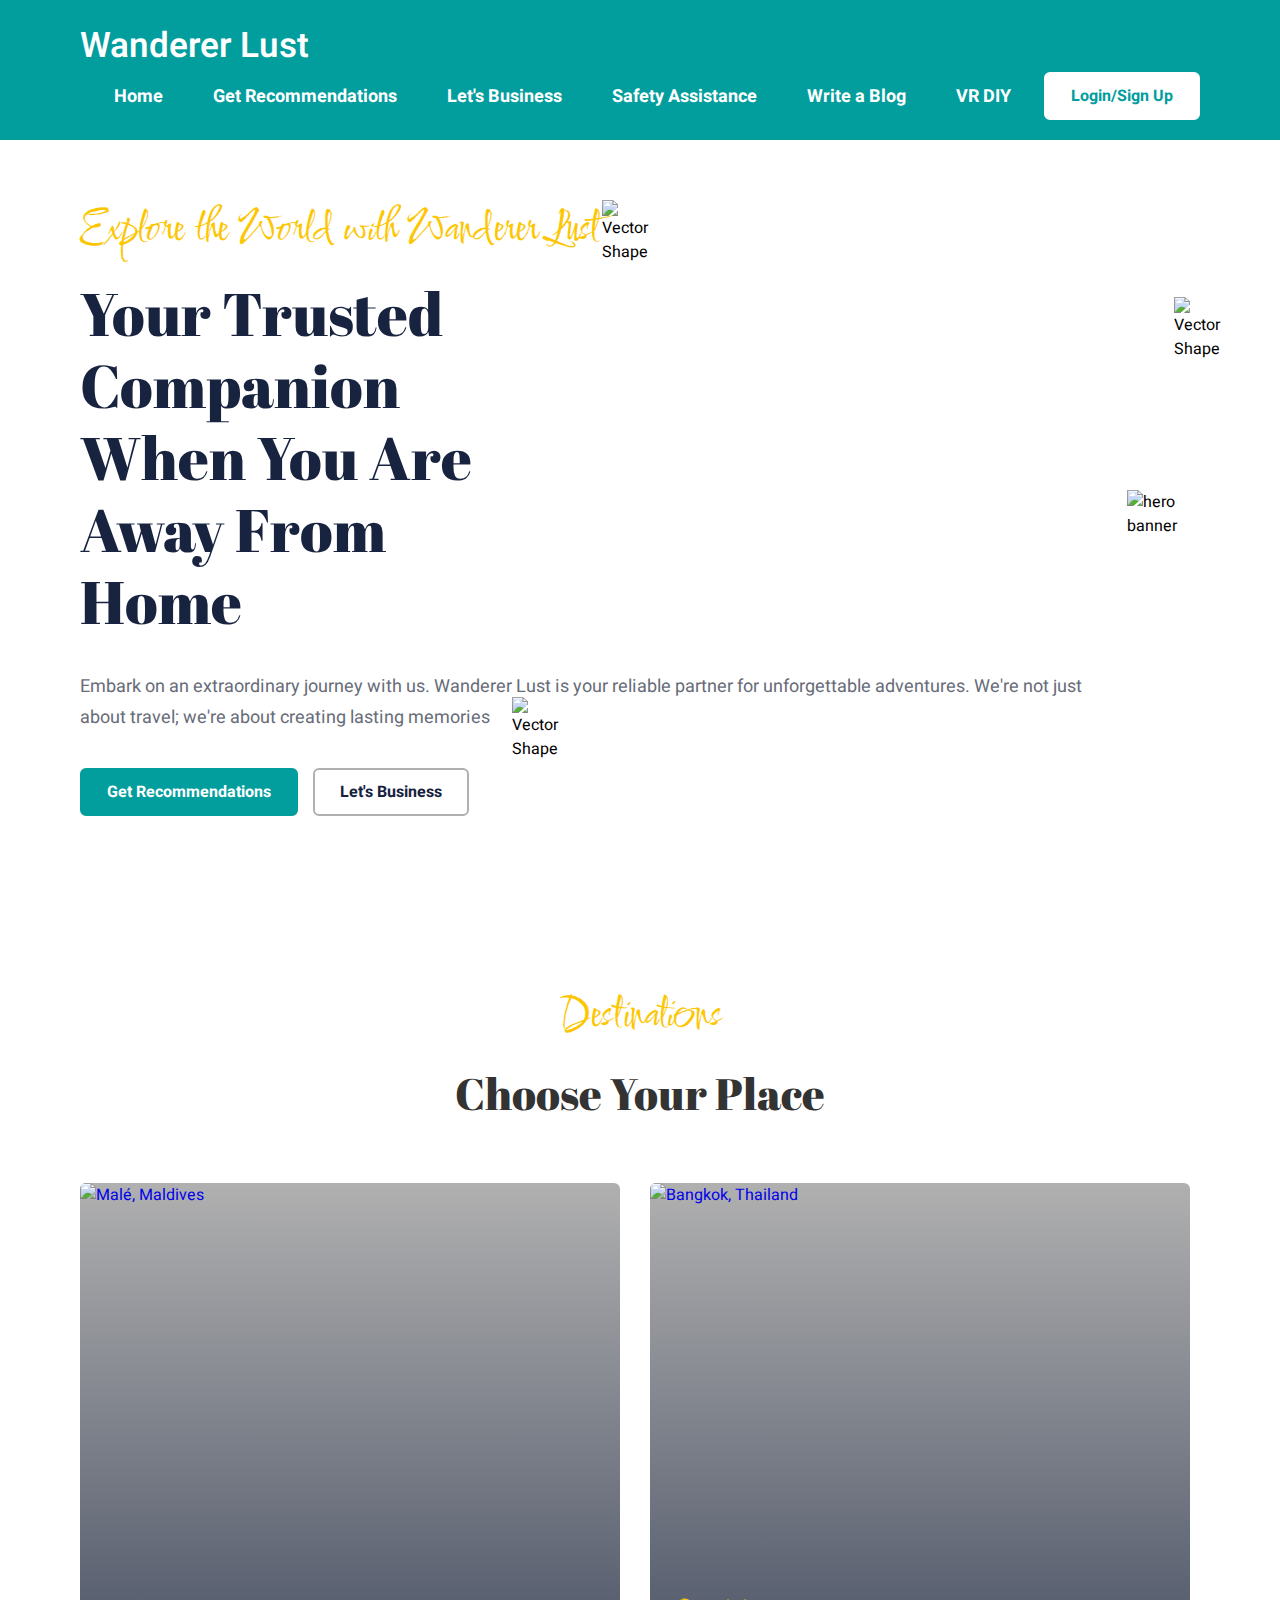
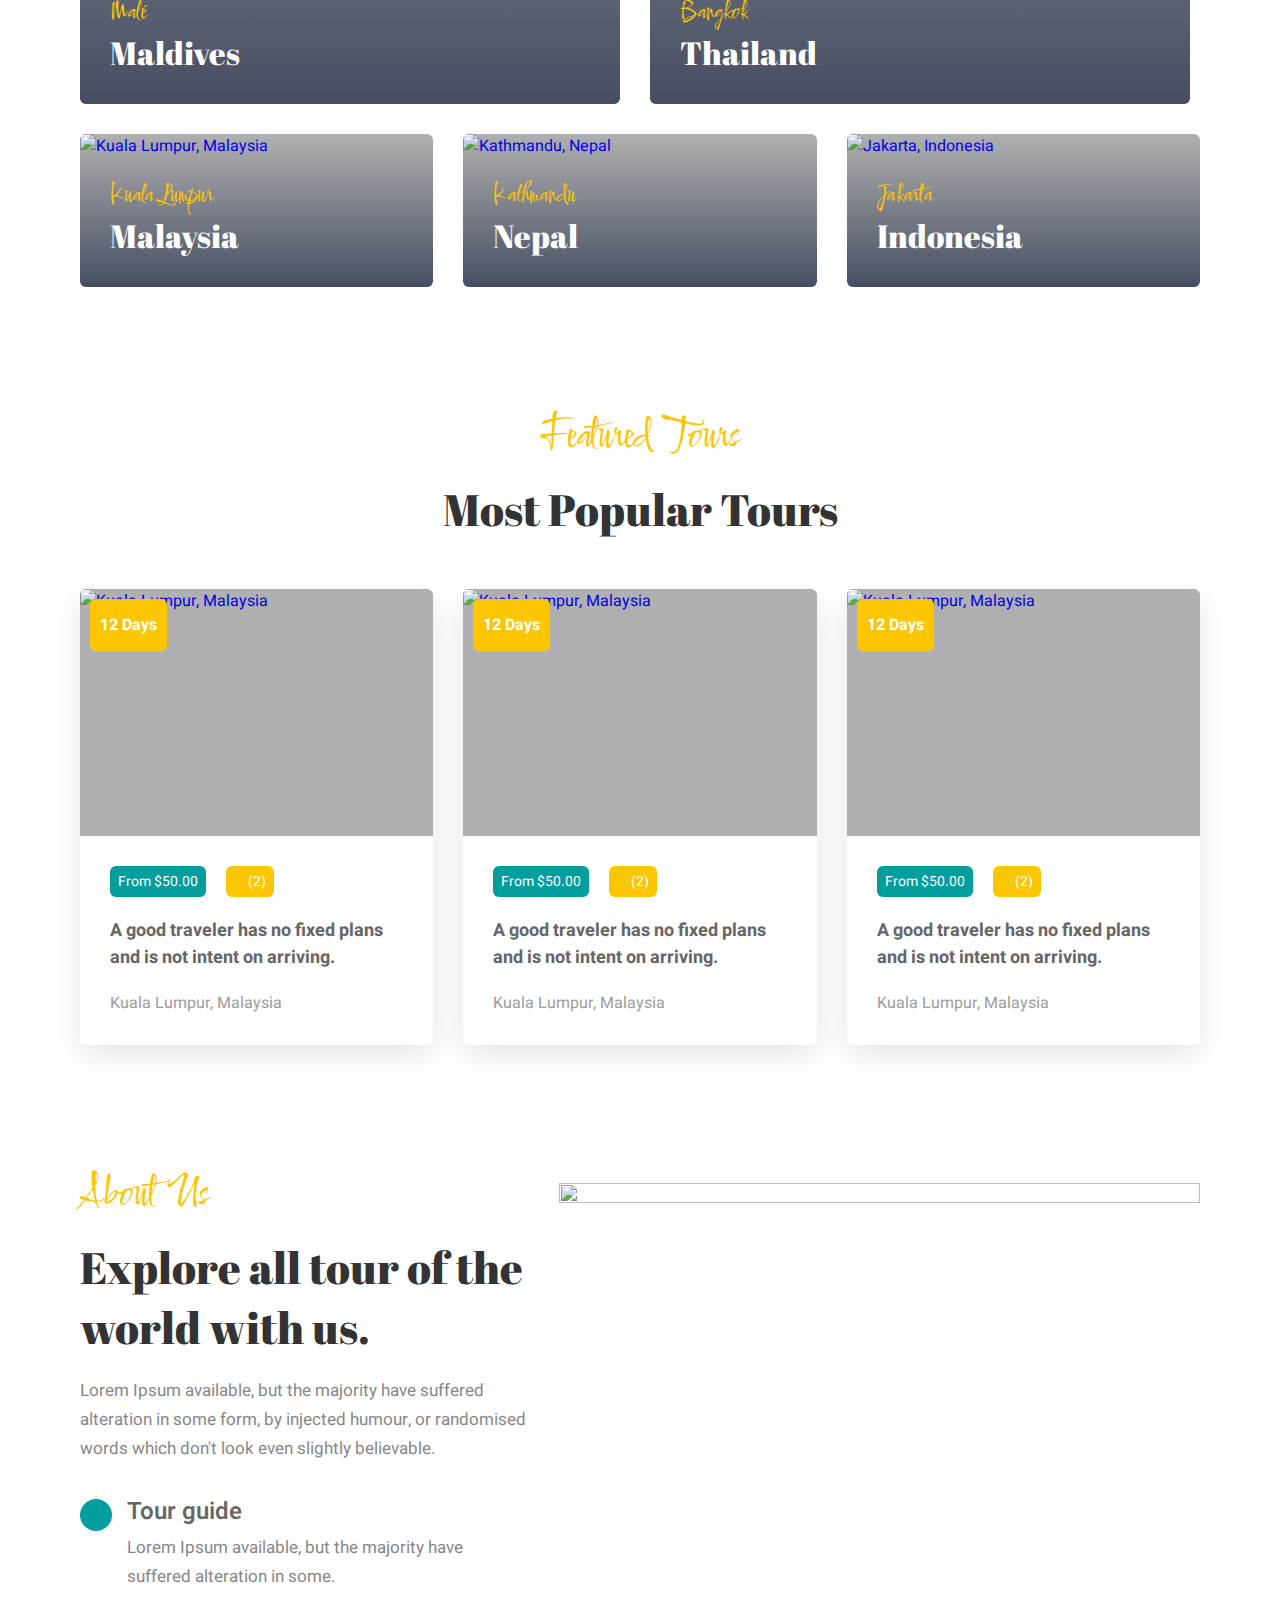
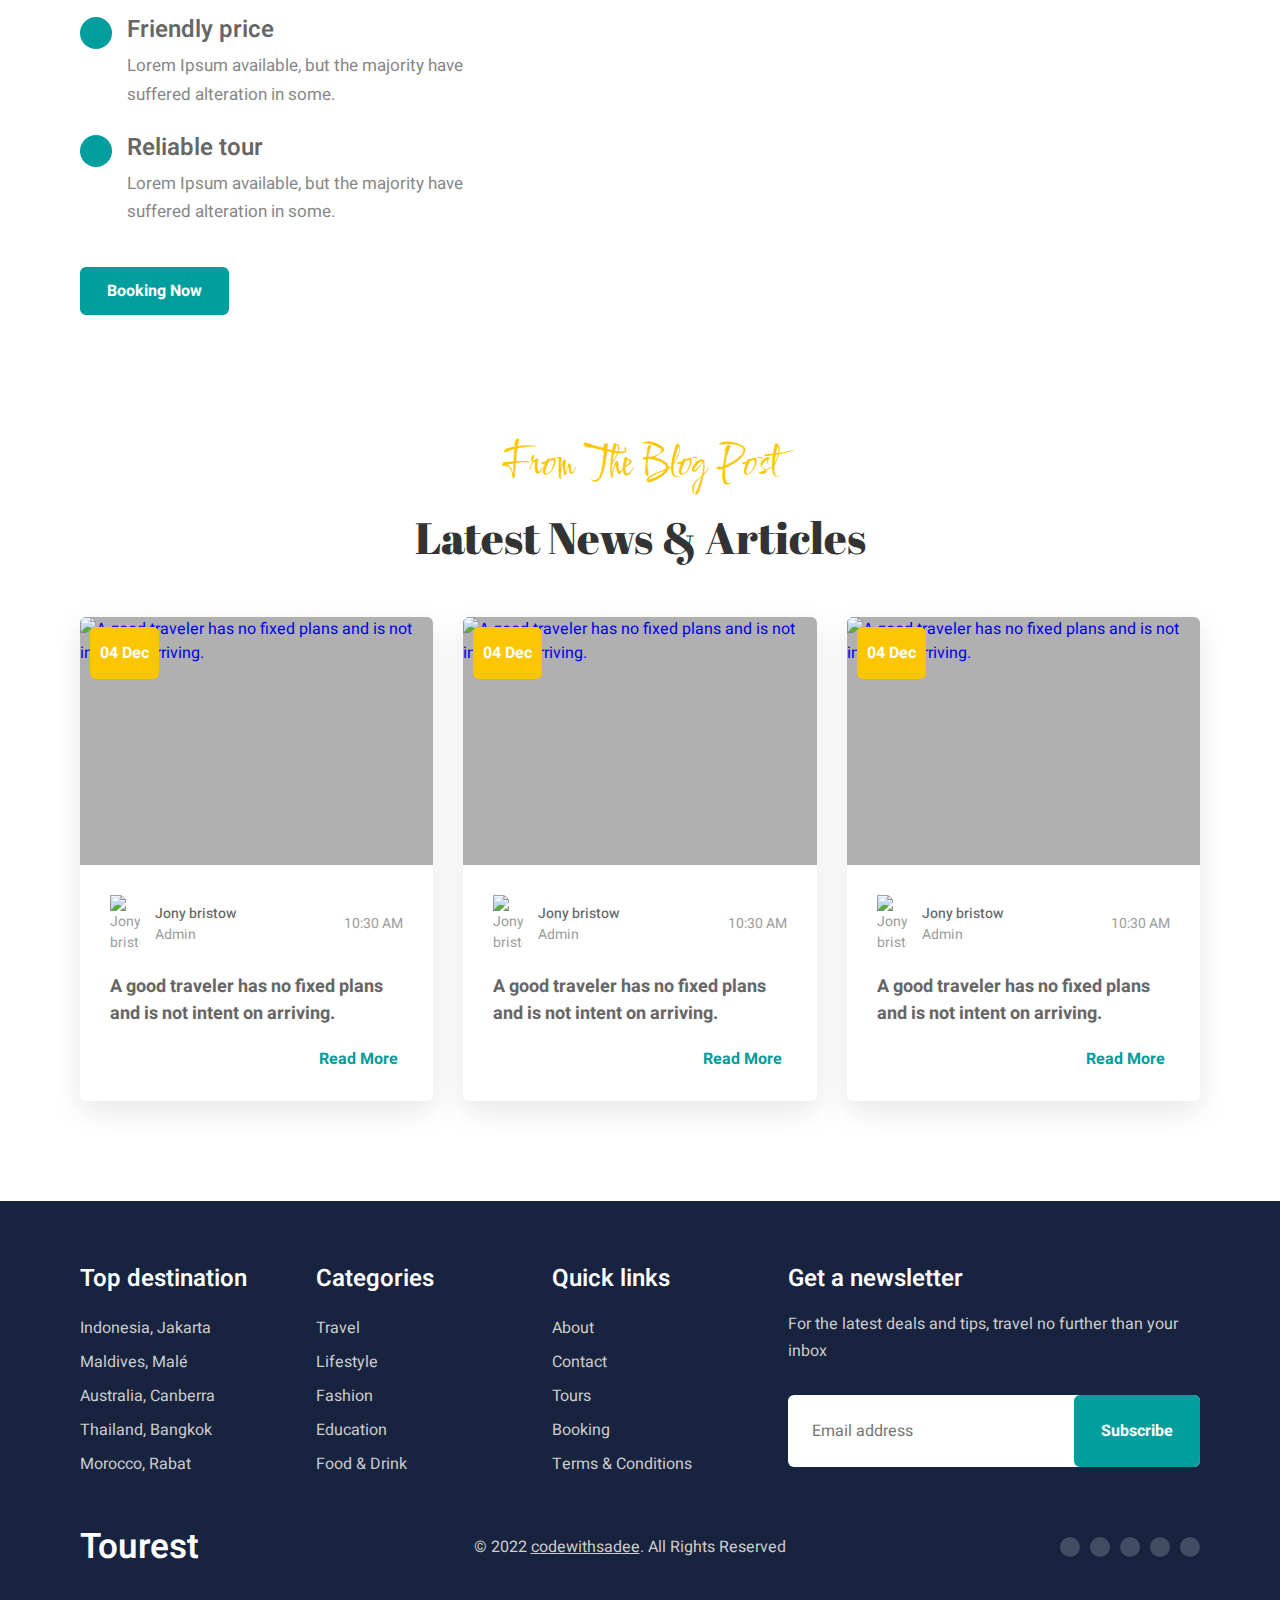
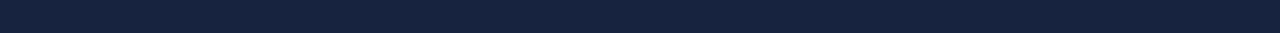
==== index.html @ dc12f1a7 "Merge pull request #1 from sneha097/main" ====
<!DOCTYPE html>
<html lang="en">

<head>
  <meta charset="UTF-8">
  <meta http-equiv="X-UA-Compatible" content="IE=edge">
  <meta name="viewport" content="width=device-width, initial-scale=1.0">
  <title>Tourest - Explore the World</title>

  <!-- 
    - favicon
  -->
  <link rel="shortcut icon" href="./favicon.svg" type="image/svg+xml">

  <!-- 
    - custom css link
  -->
  <link rel="stylesheet" href="./assets/css/style.css">

  <!-- 
    - google font link
  -->
  <link rel="preconnect" href="https://fonts.googleapis.com">
  <link rel="preconnect" href="https://fonts.gstatic.com" crossorigin>
  <link
    href="https://fonts.googleapis.com/css2?family=Abril+Fatface&family=Comforter+Brush&family=Heebo:wght@400;500;600;700&display=swap"
    rel="stylesheet">

</head>

<body id="top">

  <!-- 
    - #HEADER
  -->

  <header class="header" data-header>
    <div class="container">

      <a href="#">
        <h1 class="logo">Wanderer Lust</h1>
      </a>

      <button class="nav-toggle-btn" data-nav-toggle-btn aria-label="Toggle Menu">
        <ion-icon name="menu-outline" class="open"></ion-icon>
        <ion-icon name="close-outline" class="close"></ion-icon>
      </button>

      <nav class="navbar">

        <ul class="navbar-list">

          <li>
            <a href="#" class="navbar-link">Home</a>
          </li>

          <li>
            <a href="#" class="navbar-link">Get Recommendations</a>
          </li>

          <li>
            <a href="#" class="navbar-link">Let's Business</a>
          </li>

          <li>
            <a href="safety_assist.html" class="navbar-link">Safety Assistance</a>
          </li>

          <li>
            <a href="blog.html" class="navbar-link">Write a Blog</a>
          </li>          

          <li>
            <a href="http://127.0.0.1:5500/VR%20DIY.html" class="navbar-link">VR DIY</a>
          </li>

        </ul>

        <a href="http://127.0.0.1:5500/login.html" class="btn btn-secondary">Login/Sign Up</a>

      </nav>

    </div>
  </header>





  <main>
    <article>

      <!-- 
        - #HERO
      -->

      <section class="section hero"
        style="background-image: url('./assets/images/hero-bg-bottom.png') url('./assets/images/hero-bg-top.png')">
        <div class="container">

          <img src="./assets/images/shape-1.png" width="61" height="61" alt="Vector Shape" class="shape shape-1">

          <img src="./assets/images/shape-2.png" width="56" height="74" alt="Vector Shape" class="shape shape-2">

          <img src="./assets/images/shape-3.png" width="57" height="72" alt="Vector Shape" class="shape shape-3">

          <div class="hero-content">

            <p class="section-subtitle">Explore the World with Wanderer Lust</p>

            <h2 class="hero-title">Your Trusted Companion When You Are Away From Home</h2>

            <p class="hero-text">
              Embark on an extraordinary journey with us. Wanderer Lust is your reliable partner for unforgettable adventures. We're not just about travel; we're about creating lasting memories
            </p>
            

            <div class="btn-group">
              <a href="#" class="btn btn-primary">Get Recommendations</a>

              <a href="#" class="btn btn-outline">Let's Business</a>
            </div>

          </div>

          <figure class="hero-banner">
            <img src="./assets/images/hero-banner.png" width="686" height="812" loading="lazy" alt="hero banner"
              class="w-100">
          </figure>

        </div>
      </section>





      <!-- 
        - #DESTINATION
      -->

      <section class="section destination">
        <div class="container">

          <p class="section-subtitle">Destinations</p>

          <h2 class="h2 section-title">Choose Your Place</h2>

          <ul class="destination-list">

            <li class="w-50">
              <a href="#" class="destination-card">

                <figure class="card-banner">
                  <img src="./assets/images/destination-1.jpg" width="1140" height="1100" loading="lazy"
                    alt="Malé, Maldives" class="img-cover">
                </figure>

                <div class="card-content">
                  <p class="card-subtitle">Malé</p>

                  <h3 class="h3 card-title">Maldives</h3>
                </div>

              </a>
            </li>

            <li class="w-50">
              <a href="#" class="destination-card">

                <figure class="card-banner">
                  <img src="./assets/images/destination-2.jpg" width="1140" height="1100" loading="lazy"
                    alt="Bangkok, Thailand" class="img-cover">
                </figure>

                <div class="card-content">
                  <p class="card-subtitle">Bangkok</p>

                  <h3 class="h3 card-title">Thailand</h3>
                </div>

              </a>
            </li>

            <li>
              <a href="#" class="destination-card">

                <figure class="card-banner">
                  <img src="./assets/images/destination-3.jpg" width="1110" height="480" loading="lazy"
                    alt="Kuala Lumpur, Malaysia" class="img-cover">
                </figure>

                <div class="card-content">
                  <p class="card-subtitle">Kuala Lumpur</p>

                  <h3 class="h3 card-title">Malaysia</h3>
                </div>

              </a>
            </li>

            <li>
              <a href="#" class="destination-card">

                <figure class="card-banner">
                  <img src="./assets/images/destination-4.jpg" width="1110" height="480" loading="lazy"
                    alt="Kathmandu, Nepal" class="img-cover">
                </figure>

                <div class="card-content">
                  <p class="card-subtitle">Kathmandu</p>

                  <h3 class="h3 card-title">Nepal</h3>
                </div>

              </a>
            </li>

            <li>
              <a href="#" class="destination-card">

                <figure class="card-banner">
                  <img src="./assets/images/destination-5.jpg" width="1110" height="480" loading="lazy"
                    alt="Jakarta, Indonesia" class="img-cover">
                </figure>

                <div class="card-content">
                  <p class="card-subtitle">Jakarta</p>

                  <h3 class="h3 card-title">Indonesia</h3>
                </div>

              </a>
            </li>

          </ul>

        </div>
      </section>





      <!-- 
        - #POPULAR
      -->

      <section class="section popular">
        <div class="container">

          <p class="section-subtitle">Featured Tours</p>

          <h2 class="h2 section-title">Most Popular Tours</h2>

          <ul class="popular-list">

            <li>
              <div class="popular-card">

                <figure class="card-banner">
                  <a href="#">
                    <img src="./assets/images/popular-1.jpg" width="740" height="518" loading="lazy"
                      alt="Kuala Lumpur, Malaysia" class="img-cover">
                  </a>

                  <span class="card-badge">
                    <ion-icon name="time-outline"></ion-icon>

                    <time datetime="P12D">12 Days</time>
                  </span>
                </figure>

                <div class="card-content">

                  <div class="card-wrapper">
                    <div class="card-price">From $50.00</div>

                    <div class="card-rating">
                      <ion-icon name="star"></ion-icon>
                      <ion-icon name="star"></ion-icon>
                      <ion-icon name="star"></ion-icon>
                      <ion-icon name="star"></ion-icon>
                      <ion-icon name="star-outline"></ion-icon>

                      <data value="2">(2)</data>
                    </div>
                  </div>

                  <h3 class="card-title">
                    <a href="#">A good traveler has no fixed plans and is not intent on arriving.</a>
                  </h3>

                  <address class="card-location">Kuala Lumpur, Malaysia</address>

                </div>

              </div>
            </li>

            <li>
              <div class="popular-card">

                <figure class="card-banner">
                  <a href="#">
                    <img src="./assets/images/popular-2.jpg" width="740" height="518" loading="lazy"
                      alt="Kuala Lumpur, Malaysia" class="img-cover">
                  </a>

                  <span class="card-badge">
                    <ion-icon name="time-outline"></ion-icon>

                    <time datetime="P12D">12 Days</time>
                  </span>
                </figure>

                <div class="card-content">

                  <div class="card-wrapper">
                    <div class="card-price">From $50.00</div>

                    <div class="card-rating">
                      <ion-icon name="star"></ion-icon>
                      <ion-icon name="star"></ion-icon>
                      <ion-icon name="star"></ion-icon>
                      <ion-icon name="star"></ion-icon>
                      <ion-icon name="star-outline"></ion-icon>

                      <data value="2">(2)</data>
                    </div>
                  </div>

                  <h3 class="card-title">
                    <a href="#">A good traveler has no fixed plans and is not intent on arriving.</a>
                  </h3>

                  <address class="card-location">Kuala Lumpur, Malaysia</address>

                </div>

              </div>
            </li>

            <li>
              <div class="popular-card">

                <figure class="card-banner">
                  <a href="#">
                    <img src="./assets/images/popular-3.jpg" width="740" height="518" loading="lazy"
                      alt="Kuala Lumpur, Malaysia" class="img-cover">
                  </a>

                  <span class="card-badge">
                    <ion-icon name="time-outline"></ion-icon>

                    <time datetime="P12D">12 Days</time>
                  </span>
                </figure>

                <div class="card-content">

                  <div class="card-wrapper">
                    <div class="card-price">From $50.00</div>

                    <div class="card-rating">
                      <ion-icon name="star"></ion-icon>
                      <ion-icon name="star"></ion-icon>
                      <ion-icon name="star"></ion-icon>
                      <ion-icon name="star"></ion-icon>
                      <ion-icon name="star-outline"></ion-icon>

                      <data value="2">(2)</data>
                    </div>
                  </div>

                  <h3 class="card-title">
                    <a href="#">A good traveler has no fixed plans and is not intent on arriving.</a>
                  </h3>

                  <address class="card-location">Kuala Lumpur, Malaysia</address>

                </div>

              </div>
            </li>

          </ul>

        </div>
      </section>


      <!-- more to explore  -->
      <!-- 
        - #POPULAR
      -->


      <!-- top destinations for ur next vacation  -->
      





      <!-- 
        - #ABOUT
      -->

      <section class="section about">
        <div class="container">

          <div class="about-content">

            <p class="section-subtitle">About Us</p>

            <h2 class="h2 section-title">Explore all tour of the world with us.</h2>

            <p class="about-text">
              Lorem Ipsum available, but the majority have suffered alteration in some form, by injected humour, or
              randomised words
              which don't look even slightly believable.
            </p>

            <ul class="about-list">

              <li class="about-item">

                <div class="about-item-icon">
                  <ion-icon name="compass"></ion-icon>
                </div>

                <div class="about-item-content">
                  <h3 class="h3 about-item-title">Tour guide</h3>

                  <p class="about-item-text">
                    Lorem Ipsum available, but the majority have suffered alteration in some.
                  </p>
                </div>

              </li>

              <li class="about-item">

                <div class="about-item-icon">
                  <ion-icon name="briefcase"></ion-icon>
                </div>

                <div class="about-item-content">
                  <h3 class="h3 about-item-title">Friendly price</h3>

                  <p class="about-item-text">
                    Lorem Ipsum available, but the majority have suffered alteration in some.
                  </p>
                </div>

              </li>

              <li class="about-item">

                <div class="about-item-icon">
                  <ion-icon name="umbrella"></ion-icon>
                </div>

                <div class="about-item-content">
                  <h3 class="h3 about-item-title">Reliable tour</h3>

                  <p class="about-item-text">
                    Lorem Ipsum available, but the majority have suffered alteration in some.
                  </p>
                </div>

              </li>

            </ul>

            <a href="#" class="btn btn-primary">Booking Now</a>

          </div>

          <figure class="about-banner">
            <img src="./assets/images/about-banner.png" width="756" height="842" loading="lazy" alt="" class="w-100">
          </figure>

        </div>
      </section>





      <!-- 
        - #BLOG
      -->

      <section class="section blog">
        <div class="container">

          <p class="section-subtitle">From The Blog Post</p>

          <h2 class="h2 section-title">Latest News & Articles</h2>

          <ul class="blog-list">

            <li>
              <div class="blog-card">

                <figure class="card-banner">

                  <a href="#">
                    <img src="./assets/images/popular-1.jpg" width="740" height="518" loading="lazy"
                      alt="A good traveler has no fixed plans and is not intent on arriving." class="img-cover">
                  </a>

                  <span class="card-badge">
                    <ion-icon name="time-outline"></ion-icon>

                    <time datetime="12-04">04 Dec</time>
                  </span>

                </figure>

                <div class="card-content">

                  <div class="card-wrapper">

                    <div class="author-wrapper">
                      <figure class="author-avatar">
                        <img src="./assets/images/author-avatar.png" width="30" height="30" alt="Jony bristow">
                      </figure>

                      <div>
                        <a href="#" class="author-name">Jony bristow</a>

                        <p class="author-title">Admin</p>
                      </div>
                    </div>

                    <time class="publish-time" datetime="10:30">10:30 AM</time>

                  </div>

                  <h3 class="card-title">
                    <a href="#">
                      A good traveler has no fixed plans and is not intent on arriving.
                    </a>
                  </h3>

                  <a href="#" class="btn-link">
                    <span>Read More</span>

                    <ion-icon name="arrow-forward-outline" aria-hidden="true"></ion-icon>
                  </a>

                </div>

              </div>
            </li>

            <li>
              <div class="blog-card">

                <figure class="card-banner">

                  <a href="#">
                    <img src="./assets/images/blog-2.jpg" width="740" height="518" loading="lazy"
                      alt="A good traveler has no fixed plans and is not intent on arriving." class="img-cover">
                  </a>

                  <span class="card-badge">
                    <ion-icon name="time-outline"></ion-icon>

                    <time datetime="12-04">04 Dec</time>
                  </span>

                </figure>

                <div class="card-content">

                  <div class="card-wrapper">

                    <div class="author-wrapper">
                      <figure class="author-avatar">
                        <img src="./assets/images/author-avatar.png" width="30" height="30" alt="Jony bristow">
                      </figure>

                      <div>
                        <a href="#" class="author-name">Jony bristow</a>

                        <p class="author-title">Admin</p>
                      </div>
                    </div>

                    <time class="publish-time" datetime="10:30">10:30 AM</time>

                  </div>

                  <h3 class="card-title">
                    <a href="#">
                      A good traveler has no fixed plans and is not intent on arriving.
                    </a>
                  </h3>

                  <a href="#" class="btn-link">
                    <span>Read More</span>

                    <ion-icon name="arrow-forward-outline" aria-hidden="true"></ion-icon>
                  </a>

                </div>

              </div>
            </li>

            <li>
              <div class="blog-card">

                <figure class="card-banner">

                  <a href="#">
                    <img src="./assets/images/blog-3.jpg" width="740" height="518" loading="lazy"
                      alt="A good traveler has no fixed plans and is not intent on arriving." class="img-cover">
                  </a>

                  <span class="card-badge">
                    <ion-icon name="time-outline"></ion-icon>

                    <time datetime="12-04">04 Dec</time>
                  </span>

                </figure>

                <div class="card-content">

                  <div class="card-wrapper">

                    <div class="author-wrapper">
                      <figure class="author-avatar">
                        <img src="./assets/images/author-avatar.png" width="30" height="30" alt="Jony bristow">
                      </figure>

                      <div>
                        <a href="#" class="author-name">Jony bristow</a>

                        <p class="author-title">Admin</p>
                      </div>
                    </div>

                    <time class="publish-time" datetime="10:30">10:30 AM</time>

                  </div>

                  <h3 class="card-title">
                    <a href="#">
                      A good traveler has no fixed plans and is not intent on arriving.
                    </a>
                  </h3>

                  <a href="#" class="btn-link">
                    <span>Read More</span>

                    <ion-icon name="arrow-forward-outline" aria-hidden="true"></ion-icon>
                  </a>

                </div>

              </div>
            </li>

          </ul>

        </div>
      </section>

    </article>
  </main>





  <!-- 
    - #FOOTER
  -->

  <footer class="footer" style="background-image: url('./assets/images/footer-bg.png')">
    <div class="container">

      <div class="footer-top">

        <ul class="footer-list">

          <li>
            <p class="footer-list-title">Top destination</p>
          </li>

          <li>
            <a href="#" class="footer-link">Indonesia, Jakarta</a>
          </li>

          <li>
            <a href="#" class="footer-link">Maldives, Malé</a>
          </li>

          <li>
            <a href="#" class="footer-link">Australia, Canberra</a>
          </li>

          <li>
            <a href="#" class="footer-link">Thailand, Bangkok</a>
          </li>

          <li>
            <a href="#" class="footer-link">Morocco, Rabat</a>
          </li>

        </ul>

        <ul class="footer-list">

          <li>
            <p class="footer-list-title">Categories</p>
          </li>

          <li>
            <a href="#" class="footer-link">Travel</a>
          </li>

          <li>
            <a href="#" class="footer-link">Lifestyle</a>
          </li>

          <li>
            <a href="#" class="footer-link">Fashion</a>
          </li>

          <li>
            <a href="#" class="footer-link">Education</a>
          </li>

          <li>
            <a href="#" class="footer-link">Food & Drink</a>
          </li>

        </ul>

        <ul class="footer-list">

          <li>
            <p class="footer-list-title">Quick links</p>
          </li>

          <li>
            <a href="#" class="footer-link">About</a>
          </li>

          <li>
            <a href="#" class="footer-link">Contact</a>
          </li>

          <li>
            <a href="#" class="footer-link">Tours</a>
          </li>

          <li>
            <a href="#" class="footer-link">Booking</a>
          </li>

          <li>
            <a href="#" class="footer-link">Terms & Conditions</a>
          </li>

        </ul>

        <div class="footer-list">

          <p class="footer-list-title">Get a newsletter</p>

          <p class="newsletter-text">
            For the latest deals and tips, travel no further than your inbox
          </p>

          <form action="" class="newsletter-form">
            <input type="email" name="email" required placeholder="Email address" class="newsletter-input">

            <button type="submit" class="btn btn-primary">Subscribe</button>
          </form>

        </div>

      </div>

      <div class="footer-bottom">

        <a href="#" class="logo">Tourest</a>

        <p class="copyright">
          &copy; 2022 <a href="#" class="copyright-link">codewithsadee</a>. All Rights Reserved
        </p>

        <ul class="social-list">

          <li>
            <a href="#" class="social-link">
              <ion-icon name="logo-facebook"></ion-icon>
            </a>
          </li>

          <li>
            <a href="#" class="social-link">
              <ion-icon name="logo-twitter"></ion-icon>
            </a>
          </li>

          <li>
            <a href="#" class="social-link">
              <ion-icon name="logo-instagram"></ion-icon>
            </a>
          </li>

          <li>
            <a href="#" class="social-link">
              <ion-icon name="logo-linkedin"></ion-icon>
            </a>
          </li>

          <li>
            <a href="#" class="social-link">
              <ion-icon name="logo-google"></ion-icon>
            </a>
          </li>

        </ul>

      </div>

    </div>
  </footer>





  <!-- 
    - #GO TO TOP
  -->

  <a href="#top" class="go-top" data-go-top aria-label="Go To Top">
    <ion-icon name="chevron-up-outline"></ion-icon>
  </a>





  <!-- 
    - custom js link
  -->
  <script src="./assets/js/script.js"></script>

  <!-- 
    - ionicon link
  -->
  <script type="module" src="https://unpkg.com/ionicons@5.5.2/dist/ionicons/ionicons.esm.js"></script>
  <script nomodule src="https://unpkg.com/ionicons@5.5.2/dist/ionicons/ionicons.js"></script>

</body>

</html>
---- assets/css/style.css ----
/*-----------------------------------*\
  #style.css
\*-----------------------------------*/

/**
 * copyright 2022 codewithsadee
 */





/*-----------------------------------*\
  #CUSTOM PROPERTY
\*-----------------------------------*/

:root {

  /**
   * colors
   */

  --battleship-gray: hsl(0, 0%, 53%);
  --viridian-green: hsl(180, 98%, 31%);
  --silver-chalice: hsl(0, 0%, 69%);
  --mikado-yellow: hsl(47, 98%, 50%);
  --granite-gray: hsl(0, 0%, 40%);
  --independence: hsl(219, 20%, 32%);
  --spanish-gray: hsl(0, 0%, 61%);
  --oxford-blue: hsl(222, 46%, 17%);
  --black-coral: hsl(223, 8%, 44%);
  --eerie-black: hsl(210, 11%, 15%);
  --light-gray: hsl(0, 0%, 80%);
  --white-2: hsl(0, 0%, 98%);
  --white-1: hsl(0, 0%, 100%);
  --black: hsl(0, 0%, 0%);
  --jet: hsl(0, 0%, 20%);

  /**
   * typography
   */

  --ff-abril-fatface: 'Abril Fatface', cursive;
  --ff-comforter-brush: 'Comforter Brush', cursive;
  --ff-heebo: 'Heebo', sans-serif;

  --fs-1: 3.4rem;
  --fs-2: 3.2rem;
  --fs-3: 3rem;
  --fs-4: 2.4rem;
  --fs-5: 1.8rem;
  --fs-6: 1.7rem;
  --fs-7: 1.4rem;
  --fs-8: 1.2rem;

  --fw-400: 400;
  --fw-500: 500;
  --fw-600: 600;
  --fw-700: 700;

  /**
   * border radius
   */

  --radius-6: 6px;

  /**
   * spacing
   */

  --section-padding: 40px;

  /**
   * transition
   */

  --transition-1: 0.15s ease;
  --transition-2: 0.35s ease;
  --cubic-out: cubic-bezier(0.33, 0.85, 0.56, 1.02);

}





/*-----------------------------------*\
  #RESET
\*-----------------------------------*/

*,
*::before,
*::after {
  margin: 0;
  padding: 0;
  box-sizing: border-box;
}

li { list-style: none; }

a { text-decoration: none; }

a,
img,
span,
input,
button,
ion-icon { display: block; }

input,
button {
  border: none;
  background: none;
  font: inherit;
}

button { cursor: pointer; }

input { width: 100%; }

img { height: auto; }

address { font-style: normal; }

:focus-visible { outline-offset: 5px; }

html {
  font-family: var(--ff-heebo);
  font-size: 10px;
  scroll-behavior: smooth;
}

body {
  background: var(--white-1);
  font-size: 1.6rem;
}

::-webkit-scrollbar { width: 10px; }

::-webkit-scrollbar-track { background: hsl(0, 0%, 95%); }

::-webkit-scrollbar-thumb { background: hsl(0, 0%, 80%); }

::-webkit-scrollbar-thumb:hover { background: hsl(0, 0%, 70%); }





/*-----------------------------------*\
  #REUSED STYLE
\*-----------------------------------*/

.container { padding-inline: 15px; }

.btn {
  background: var(--background, var(--white-1));
  color: var(--color, var(--viridian-green));
  font-weight: var(--fw-700);
  width: max-content;
  padding: 10px 25px;
  border: 2px solid var(--border-color, var(--white-1));
  border-radius: var(--radius-6);
}

.btn-secondary:is(:hover, :focus) {
  --background: transparent;
  --color: var(--white-1);
}

.btn-primary {
  --background: var(--viridian-green);
  --color: var(--white-1);
  --border-color: var(--viridian-green);
}

.btn-primary:is(:hover, :focus) {
  --background: transparent;
  --color: var(--viridian-green);
}

.btn-outline {
  --color: var(--oxford-blue);
  --border-color: var(--silver-chalice);
}

.btn-outline:is(:hover, :focus) {
  --color: var(--viridian-green);
  --border-color: var(--viridian-green);
}

.section { padding-block: var(--section-padding); }

.section-subtitle {
  font-family: var(--ff-comforter-brush);
  color: var(--mikado-yellow);
  font-size: var(--fs-3);
}

.w-100 { width: 100%; }

.h2 {
  color: var(--jet);
  font-size: var(--fs-3);
  font-weight: var(--fw-500);
}

.h3 {
  font-size: var(--fs-4);
  font-weight: var(--fw-400);
}

.section-title { font-family: var(--ff-abril-fatface); }

.img-cover {
  width: 100%;
  height: 100%;
  object-fit: cover;
}

.card-banner { background: var(--silver-chalice); }

:is(.popular, .blog) .section-subtitle {
  text-align: center;
  margin-bottom: 10px;
}

:is(.popular, .blog) .section-title {
  text-align: center;
  margin-bottom: 50px;
}

.popular-list,
.blog-list {
  display: grid;
  gap: 30px;
}

.popular-card,
.blog-card {
  box-shadow: 0 10px 30px hsla(0, 0%, 0%, 0.1);
  border-radius: var(--radius-6);
  overflow: hidden;
}

:is(.popular, .blog) .card-banner { position: relative; }

.card-badge {
  position: absolute;
  top: 10px;
  left: 10px;
  background: var(--mikado-yellow);
  color: var(--white-1);
  padding: 14px 10px;
  border-radius: var(--radius-6);
}

.card-badge ion-icon {
  --ionicon-stroke-width: 60px;
  font-size: 20px;
  margin-inline: auto;
}

.card-badge time { font-weight: var(--fw-700); }

:is(.popular, .blog) .card-content { padding: 30px 15px; }

.card-wrapper {
  display: flex;
  justify-content: flex-start;
  align-items: center;
  gap: 20px;
}

:is(.popular, .blog) .card-title {
  color: var(--granite-gray);
  font-size: var(--fs-5);
  margin-block: 20px;
}

:is(.popular, .blog) .card-title > a { color: inherit; }

:is(.popular, .blog) .card-title > a:is(:hover, :focus) { color: var(--viridian-green); }





/*-----------------------------------*\
  #HEADER
\*-----------------------------------*/

.header {
  background: var(--viridian-green);
  padding-block: 20px;
  height: 88px;
  overflow: hidden;
  transition: 0.25s var(--cubic-out);
}

.header.active {
  height: 425px;
  transition-duration: 0.35s;
}

.header .container {
  display: flex;
  flex-wrap: wrap;
  justify-content: space-between;
  align-items: center;
}

.logo {
  color: var(--white-1);
  font-size: var(--fs-2);
  font-weight: var(--fw-600);
}

.nav-toggle-btn.active .open,
.nav-toggle-btn .close { display: none; }

.nav-toggle-btn .open,
.nav-toggle-btn.active .close { display: block; }

.nav-toggle-btn ion-icon {
  color: var(--white-1);
  font-size: 35px;
  --ionicon-stroke-width: 40px;
}

.navbar {
  width: 100%;
  padding: 20px 10px;
  opacity: 0;
  visibility: hidden;
  transition: var(--transition-1);
}

.header.active .navbar {
  opacity: 1;
  visibility: visible;
}

.navbar-list { margin-bottom: 15px; }

.navbar-link {
  color: var(--white-1);
  font-size: var(--fs-5);
  font-weight: var(--fw-500);
  padding-block: 10px 0;
  border-bottom: 2px solid transparent;
  width: max-content;
}

.navbar-link:is(:hover, :focus) { border-color: var(--white-1); }





/*-----------------------------------*\
  #HERO
\*-----------------------------------*/

.shape { display: none; }

.hero {
  background-repeat: no-repeat, no-repeat;
  background-position: bottom left, top right;
}

.hero-content { margin-bottom: 50px; }

.hero .section-subtitle { margin-bottom: 15px; }

.hero-title {
  color: var(--oxford-blue);
  font-size: var(--fs-1);
  font-family: var(--ff-abril-fatface);
  font-weight: var(--fw-500);
  line-height: 1.2;
  max-width: 11ch;
  margin-bottom: 15px;
}

.hero-text {
  color: var(--black-coral);
  font-size: var(--fs-7);
  line-height: 1.7;
  margin-bottom: 15px;
}

.btn-group {
  display: flex;
  flex-wrap: wrap;
  gap: 15px;
}





/*-----------------------------------*\
  #DESTINATION
\*-----------------------------------*/

.destination .section-subtitle {
  text-align: center;
  margin-bottom: 15px;
}

.destination .section-title {
  text-align: center;
  margin-bottom: 60px;
}

.destination-list {
  display: flex;
  flex-wrap: wrap;
  gap: 30px;
}

.destination-card {
  position: relative;
  border-radius: var(--radius-6);
  overflow: hidden;
}

.destination-card::after {
  content: "";
  position: absolute;
  inset: 0;
  background: linear-gradient(hsla(222, 46%, 17%, 0), hsla(222, 46%, 17%, 0.7));
}

.destination-card img { transition: var(--transition-2); }

.destination-card:is(:hover, :focus) img { transform: scale(1.1); }

.destination-card .card-content {
  position: absolute;
  bottom: 0;
  left: 0;
  width: 100%;
  padding: 30px;
  z-index: 1;
}

.destination-card .card-subtitle {
  color: var(--mikado-yellow);
  font-family: var(--ff-comforter-brush);
  font-size: var(--fs-5);
}

.destination-card .card-title {
  color: var(--white-1);
  font-family: var(--ff-abril-fatface);
}





/*-----------------------------------*\
  #POPULAR
\*-----------------------------------*/

.popular-card :is(.card-price, .card-rating) {
  color: var(--white-1);
  font-size: var(--fs-8);
  padding: 5px 8px;
  border-radius: var(--radius-6);
}

.popular-card .card-price { background: var(--viridian-green); }

.popular-card .card-rating {
  background: var(--mikado-yellow);
  display: flex;
  align-items: center;
  gap: 2px;
}

.popular-card .card-rating ion-icon { font-size: 17px; }

.popular-card .card-rating data { margin-left: 4px; }

.popular-card .card-location { color: var(--spanish-gray); }





/*-----------------------------------*\
  #ABOUT
\*-----------------------------------*/

.about-content { margin-bottom: 50px; }

.about .section-subtitle { margin-bottom: 10px; }

.about .section-title { margin-bottom: 20px; }

.about-text,
.about-item-text {
  color: var(--battleship-gray);
  font-size: var(--fs-6);
  line-height: 1.7;
}

.about-text { margin-bottom: 30px; }

.about-list {
  display: grid;
  gap: 20px;
  margin-bottom: 40px;
}

.about-item {
  display: flex;
  align-items: flex-start;
  gap: 15px;
}

.about-item-icon {
  background: var(--viridian-green);
  color: var(--white-1);
  font-size: 26px;
  padding: 16px;
  border-radius: 50%;
  margin-top: 5px;
}

.about-item-title {
  color: var(--granite-gray);
  font-weight: var(--fw-600);
  margin-bottom: 5px;
}





/*-----------------------------------*\
  #BLOG
\*-----------------------------------*/

.blog { padding-bottom: 100px; }

.blog-card .author-wrapper {
  display: flex;
  align-items: center;
  gap: 15px;
}

.blog-card .card-wrapper {
  color: var(--spanish-gray);
  font-size: var(--fs-8);
  justify-content: space-between;
}

.author-name {
  color: var(--granite-gray);
  font-weight: var(--fw-500);
}

.btn-link {
  color: var(--viridian-green);
  font-weight: var(--fw-700);
  display: flex;
  justify-content: flex-end;
  align-items: center;
  gap: 5px;
}

.btn-link ion-icon { font-size: 20px; }

.btn-link:is(:hover, :focus) { color: var(--oxford-blue); }





/*-----------------------------------*\
  #FOOTER
\*-----------------------------------*/

.footer {
  background-color: var(--oxford-blue);
  background-repeat: no-repeat;
  background-size: cover;
  background-position: center;
  color: var(--light-gray);
  padding-block: 60px;
}

.footer a:not(.logo) { color: inherit; }

.footer-top {
  display: grid;
  gap: 30px;
  margin-bottom: 40px;
}

.footer-list-title {
  color: var(--white-1);
  font-size: var(--fs-4);
  font-weight: var(--fw-600);
  margin-bottom: 15px;
}

.footer-link {
  font-size: var(--fs-7);
  padding-block: 5px;
}

.footer .footer-link:is(:hover, :focus) { color: var(--white-1); }

.newsletter-text {
  font-size: var(--fs-7);
  margin-bottom: 30px;
  line-height: 1.7;
}

.newsletter-form { position: relative; }

.newsletter-input {
  background: var(--white-1);
  border-radius: var(--radius-6);
  padding: 24px;
  color: var(--eerie-black);
}

.newsletter-input:focus {
  outline: none;
  box-shadow: 0 0 0 5px hsla(216, 98%, 52%, 0.25);
}

.newsletter-form .btn-primary {
  position: absolute;
  top: 0;
  right: 0;
  bottom: 0;
}

.newsletter-form .btn-primary:is(:hover, :focus) {
  --background: var(--viridian-green);
  --color: var(--white-1);
}

.footer-bottom .logo {
  text-align: center;
  margin-bottom: 20px;
}

.copyright {
  text-align: center;
  margin-bottom: 20px;
  font-size: var(--fs-7);
}

.copyright-link {
  display: inline-block;
  text-decoration: underline;
}

.copyright-link:is(:hover, :focus) { text-decoration: none; }

.social-list {
  display: flex;
  justify-content: center;
  align-items: center;
  gap: 10px;
}

.social-link {
  font-size: 17px;
  background: var(--independence);
  padding: 10px;
  border-radius: 50%;
}

.social-link:is(:hover, :focus) { background: var(--viridian-green); }





/*-----------------------------------*\
  #GO TO TOP
\*-----------------------------------*/

.go-top {
  position: fixed;
  bottom: 0;
  right: 15px;
  background: var(--viridian-green);
  color: var(--white-1);
  font-size: 20px;
  padding: 10px;
  border-radius: var(--radius-6);
  visibility: hidden;
  opacity: 0;
  transition: var(--transition-1);
}

.go-top.active {
  visibility: visible;
  opacity: 1;
  transform: translateY(-15px);
}

.go-top:is(:hover, :focus) { transform: translateY(-25px); }





/*-----------------------------------*\
  #RESPONSIVE
\*-----------------------------------*/

/**
 * responsive for larger than 575px screen 
 */

@media (min-width: 575px) {

  /**
   * CUSTOM PROPERTY
   */

  :root {

    /**
     * typography
     */

    --fs-1: 5rem;
    --fs-3: 4rem;
    --fs-8: 1.4rem;

  }



  /**
   * HERO
   */

  .hero-text { --fs-7: 1.8rem; }



  /**
   * FOOTER
   */

  .footer-top { grid-template-columns: 1fr 1fr; }

}





/**
 * responsive for larger than 768px screen 
 */

@media (min-width: 768px) {

  /**
   * REUSED STYLE
   */

  .container {
    max-width: 750px;
    margin-inline: auto;
  }

  .popular-list,
  .blog-list { grid-template-columns: 1fr 1fr; }



  /**
   * HERO
   */

  .hero {
    min-height: 550px;
    display: grid;
    place-items: center;
  }

  .hero .container {
    display: flex;
    align-items: center;
    gap: 40px;
  }

  

  /**
   * DESTINATION
   */

  .destination-list > li { width: calc(33.33% - 20px); }

  .destination-list .w-50 { width: calc(50% - 20px); }



  /**
   * FOOTER
   */

  .footer { --fs-7: 1.6rem; }

  .footer-bottom {
    display: flex;
    align-items: center;
    justify-content: space-between;
  }

  .footer-bottom .logo,
  .copyright { margin-bottom: 0; }

}





/**
 * responsive for larger than 992px screen 
 */

@media (min-width: 992px) {

  /**
   * CUSTOM PROPERTY
   */

  :root {

    /**
     * typography
     */

    --fs-2: 3.5rem;
    --fs-3: 4.4rem;

    /**
     * spacing
     */

    --section-padding: 60px;

  }



  /**
   * REUSED STYLE
   */

  .container { max-width: 980px; }

  .popular-list,
  .blog-list { grid-template-columns: repeat(3, 1fr); }



  /**
   * HEADER
   */

  .nav-toggle-btn { display: none; }

  .header,
  .header.active { height: unset; }

  .navbar {
    all: unset;
    display: flex;
    align-items: center;
    flex-grow: 1;
  }

  .navbar-list {
    margin-bottom: 0;
    margin-inline: auto;
    display: flex;
    align-items: center;
    gap: 30px;
  }

  .navbar-link {
    font-weight: var(--fw-700);
    margin-bottom: 8px;
  }



  /**
   * HERO
   */

  .hero {
    position: relative;
    min-height: 680px;
  }

  .hero-title,
  .hero-text { margin-bottom: 35px; }

  .shape {
    display: block;
    position: absolute;
    animation: rotate 8s linear infinite;
  }

  .shape-1 {
    top: 60px;
    left: 47%;
  }

  .shape-2 {
    top: 20%;
    right: 50px;
    animation-delay: 0.25s;
  }

  .shape-3 {
    left: 40%;
    bottom: 20%;
    animation-delay: 0.5s;
  }

  @keyframes rotate {
    0% { transform: rotate(0); }
    100% { transform: rotate(1turn); }
  }



  /**
   * DESTINATION
   */

  .destination {
    --fs-4: 3.2rem;
    --fs-5: 2.6rem;
  }



  /**
   * ABOUT
   */

  .about .container {
    display: grid;
    grid-template-columns: 0.8fr 1fr;
    align-items: center;
    gap: 30px;
  }

  .about-content { margin-bottom: 0; }



  /**
   * FOOTER
   */

  .footer-top { grid-template-columns: 1fr 1fr 1fr 2fr; }

}





/**
 * responsive for larger than 1200px screen 
 */

@media (min-width: 1200px) {

  /**
   * CUSTOM PROPERTY
   */

  :root {

    /**
     * typography
     */

    --fs-1: 6rem;

  }



  /**
   * REUSED STYLE
   */

  .container { max-width: 1150px; }

  :is(.popular, .blog) .card-content { padding: 30px; }



  /**
   * HEADER
   */

  .navbar-list { gap: 50px; }



  /**
   * ABOUT
   */

  .about .container { grid-template-columns: 0.7fr 1fr; }

}
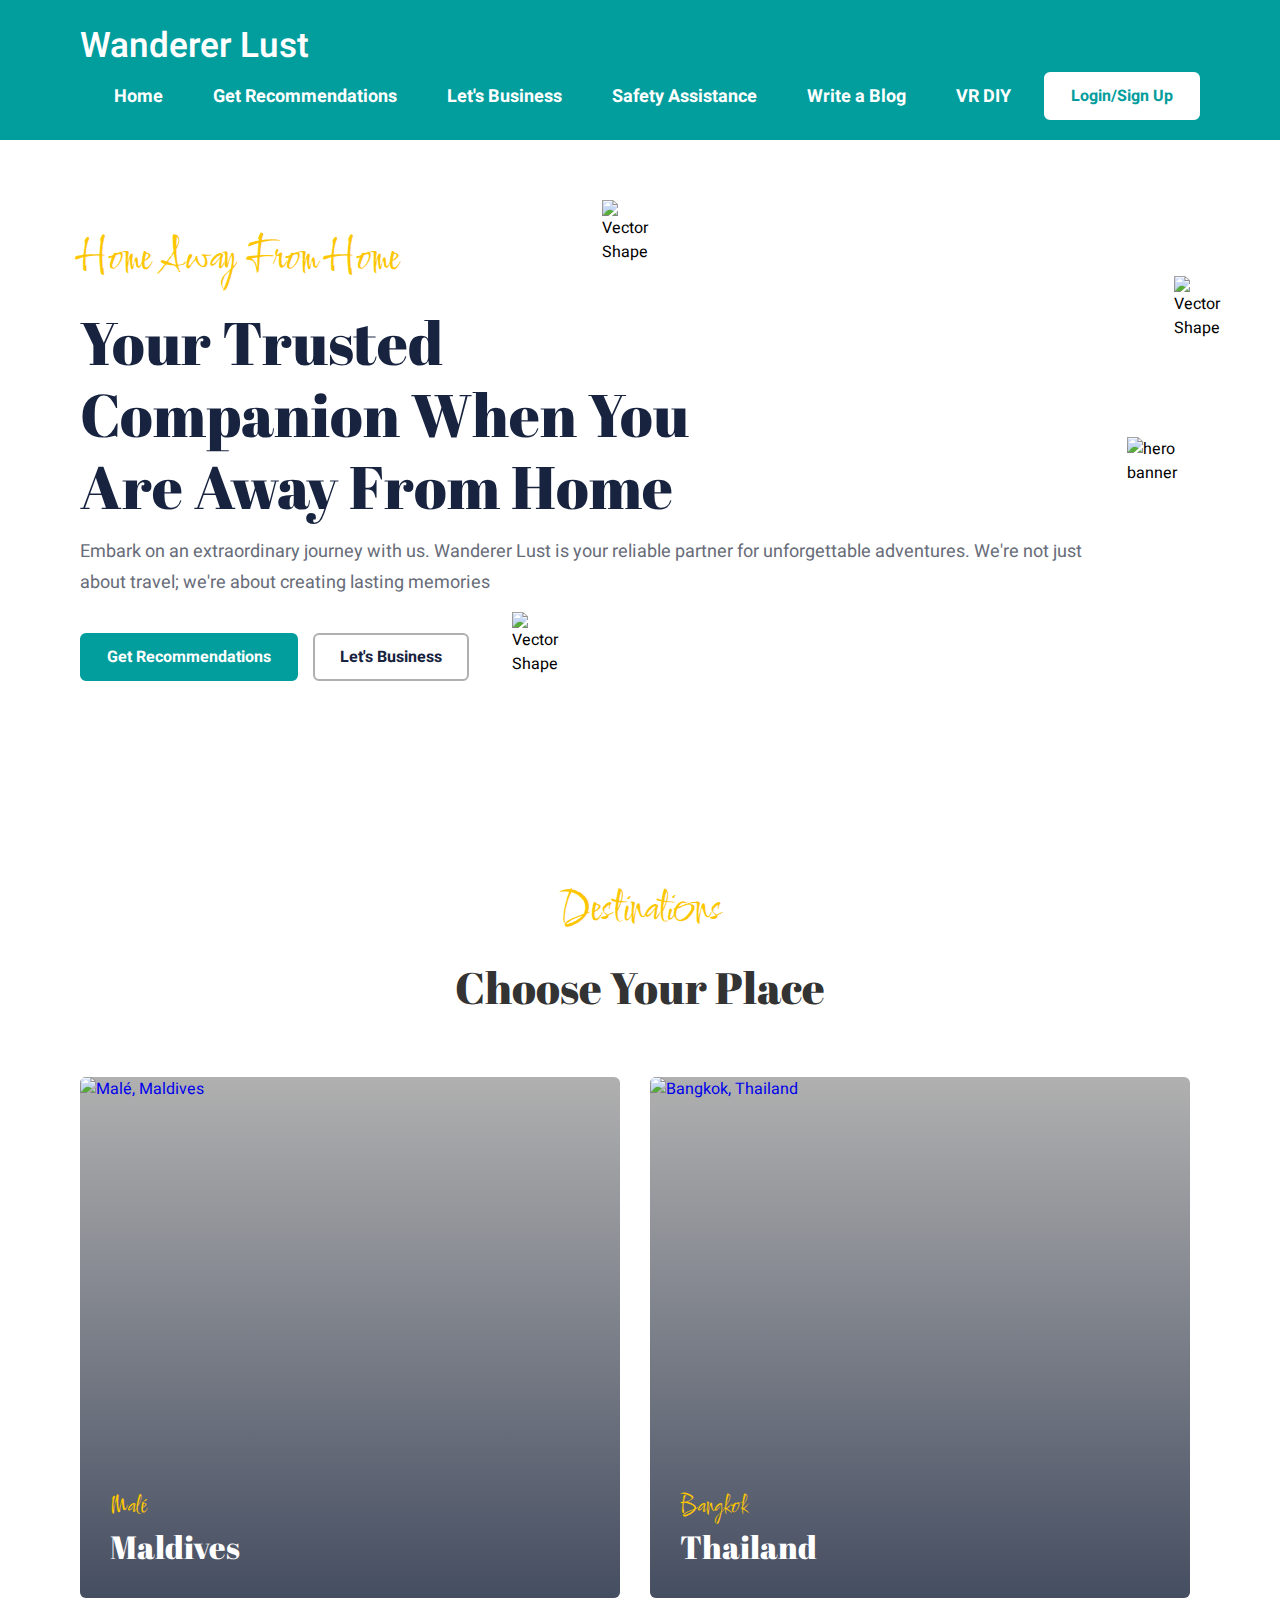
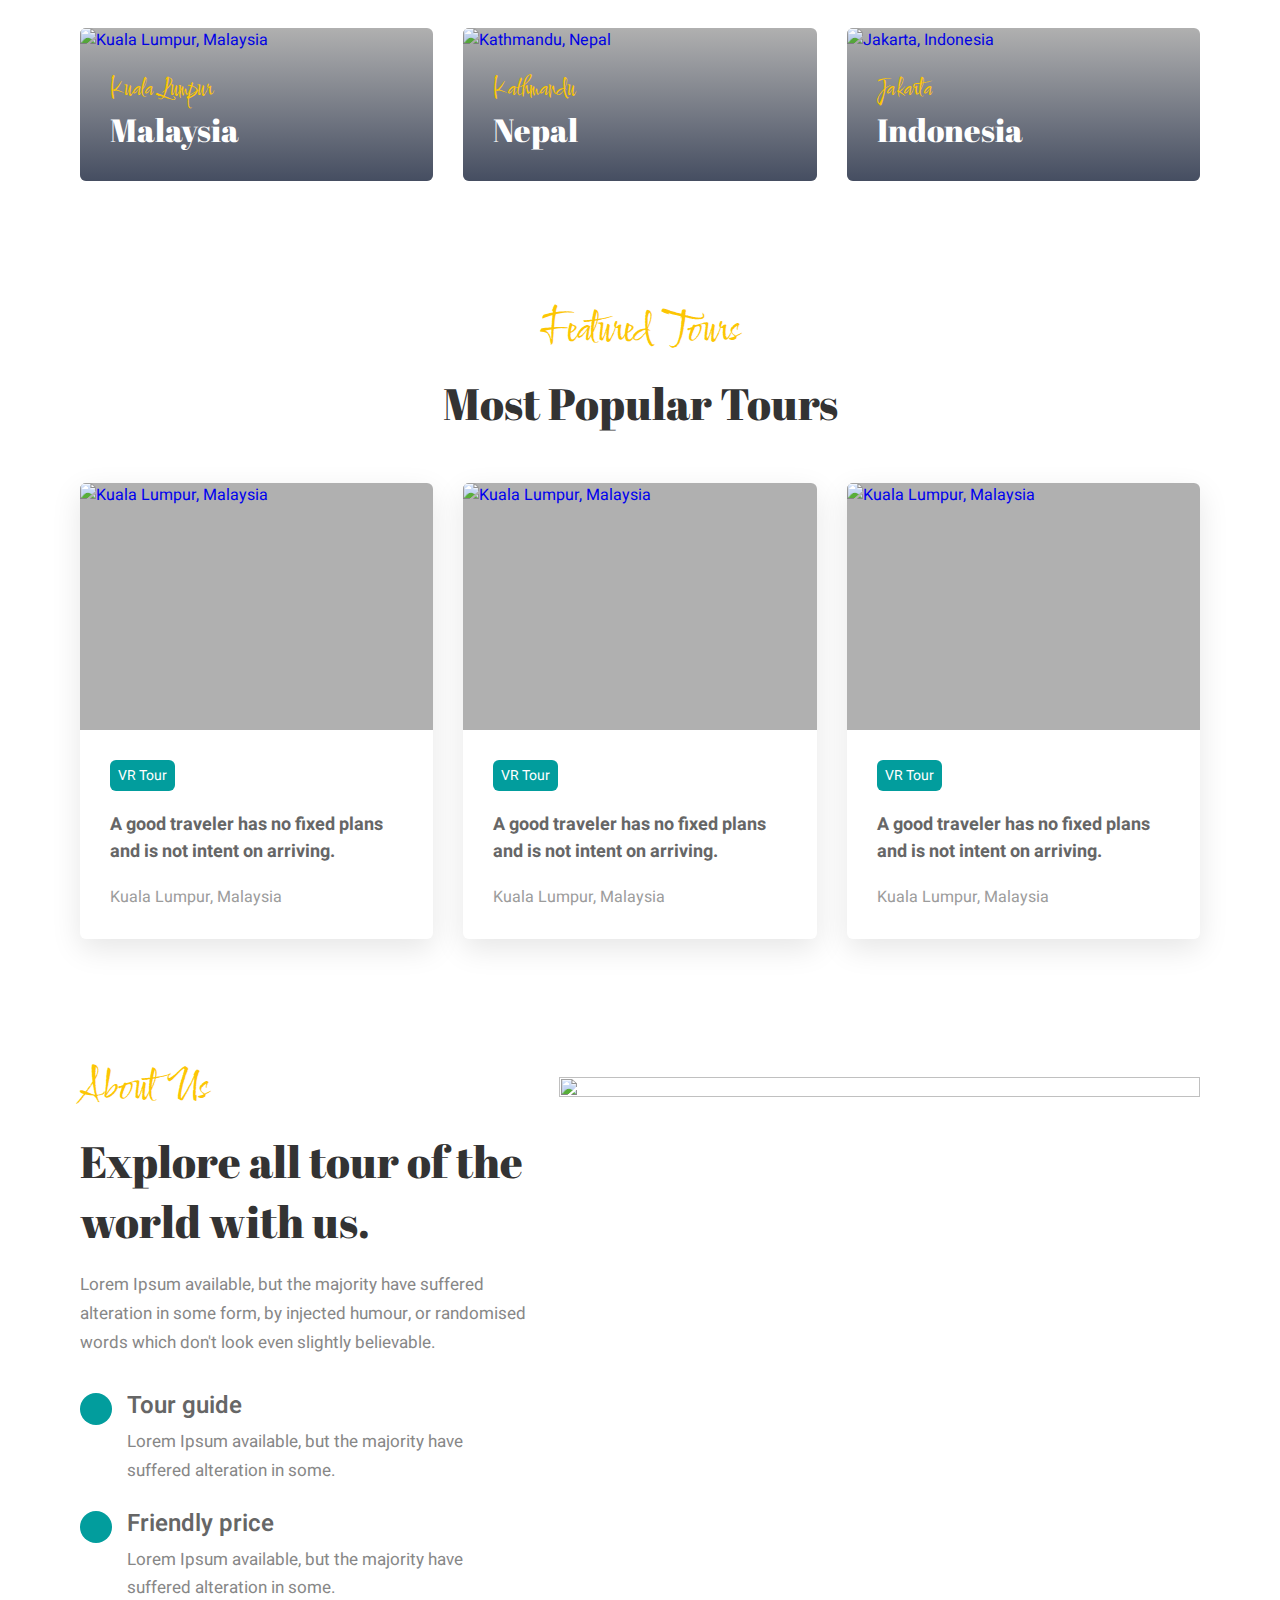
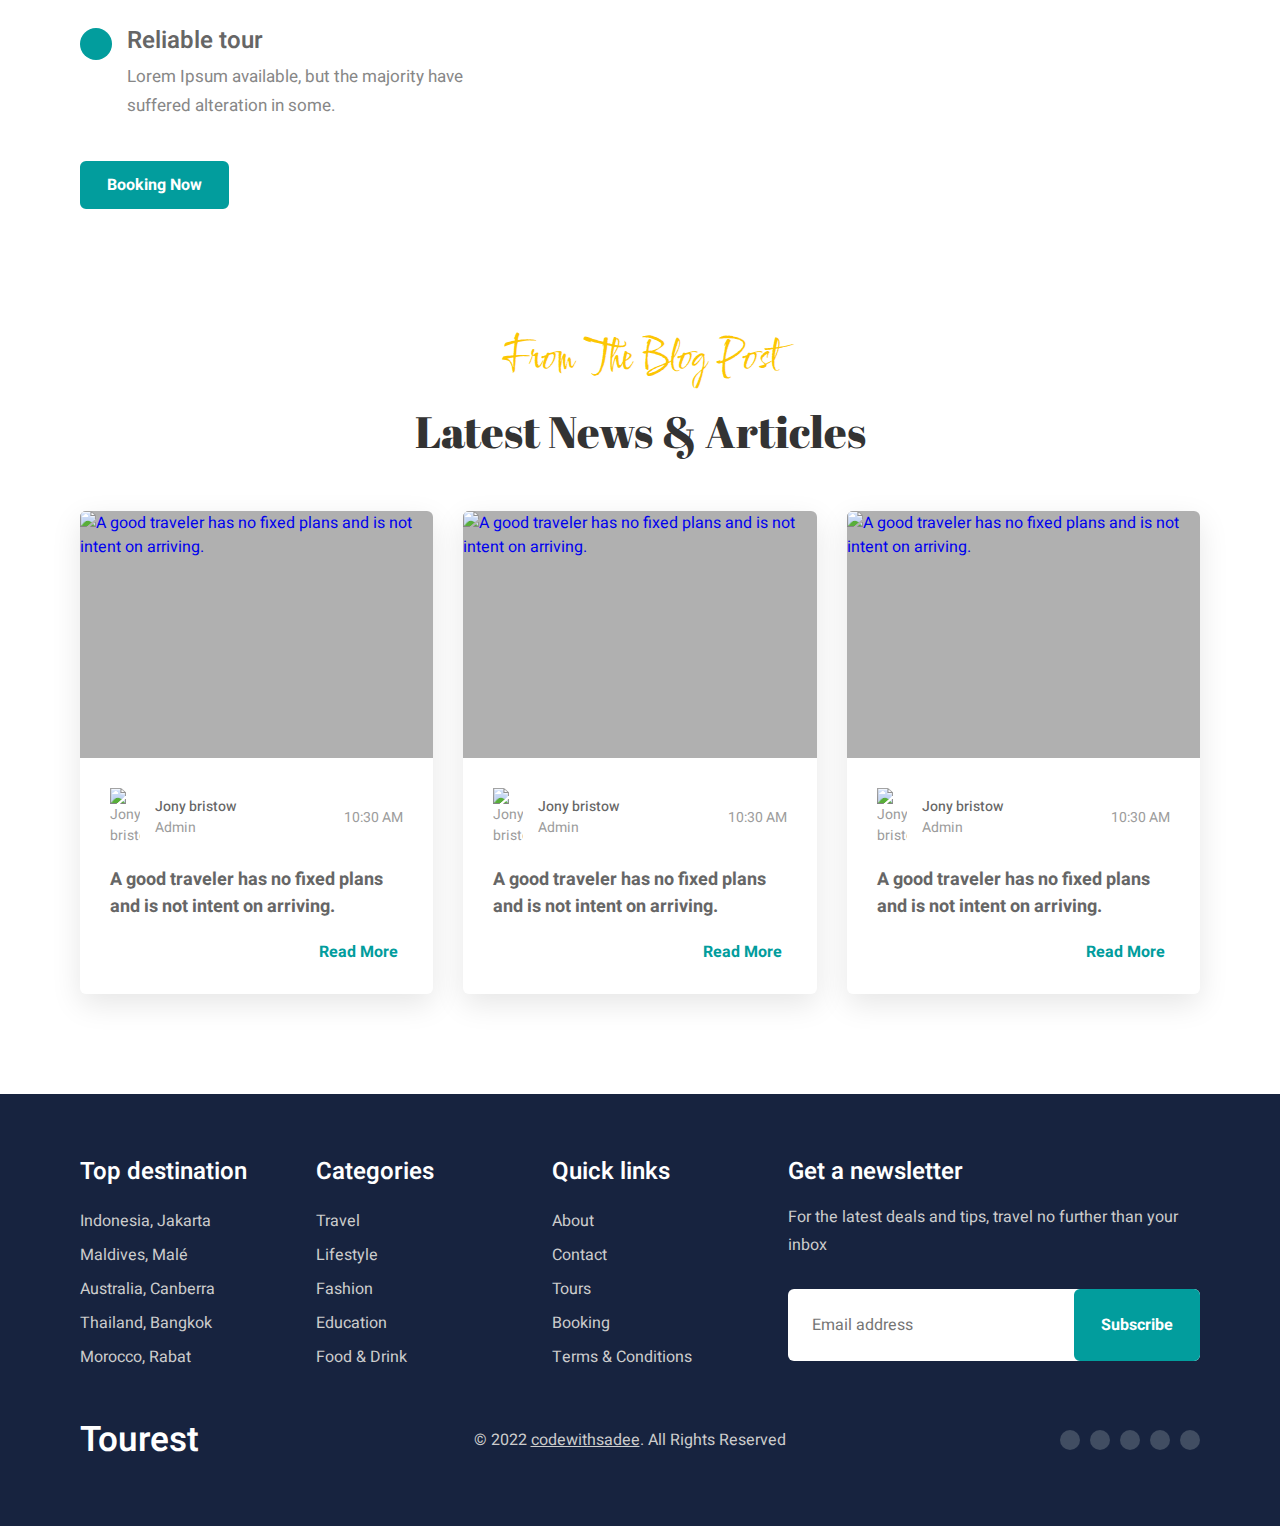
==== commit bd172d73: "Merge pull request #2 from sneha097/main" ====
--- a/index.html
+++ b/index.html
@@ -106,9 +106,9 @@
 
           <div class="hero-content">
 
-            <p class="section-subtitle">Explore the World with Wanderer Lust</p>
-
-            <h2 class="hero-title">Your Trusted Companion When You Are Away From Home</h2>
+            <p class="section-subtitle">Home  Away From Home</p>
+
+            <h2 class="hero-title-updated">Your Trusted Companion When You Are Away From Home</h2>
 
             <p class="hero-text">
               Embark on an extraordinary journey with us. Wanderer Lust is your reliable partner for unforgettable adventures. We're not just about travel; we're about creating lasting memories
@@ -264,19 +264,19 @@
                       alt="Kuala Lumpur, Malaysia" class="img-cover">
                   </a>
 
-                  <span class="card-badge">
+                  <!-- <span class="card-badge">
                     <ion-icon name="time-outline"></ion-icon>
 
                     <time datetime="P12D">12 Days</time>
-                  </span>
+                  </span> -->
                 </figure>
 
                 <div class="card-content">
 
                   <div class="card-wrapper">
-                    <div class="card-price">From $50.00</div>
-
-                    <div class="card-rating">
+                    <div class="card-price">VR Tour</div>
+
+                    <!-- <div class="card-rating">
                       <ion-icon name="star"></ion-icon>
                       <ion-icon name="star"></ion-icon>
                       <ion-icon name="star"></ion-icon>
@@ -284,7 +284,7 @@
                       <ion-icon name="star-outline"></ion-icon>
 
                       <data value="2">(2)</data>
-                    </div>
+                    </div> -->
                   </div>
 
                   <h3 class="card-title">
@@ -307,19 +307,19 @@
                       alt="Kuala Lumpur, Malaysia" class="img-cover">
                   </a>
 
-                  <span class="card-badge">
+                  <!-- <span class="card-badge">
                     <ion-icon name="time-outline"></ion-icon>
 
                     <time datetime="P12D">12 Days</time>
-                  </span>
+                  </span> -->
                 </figure>
 
                 <div class="card-content">
 
                   <div class="card-wrapper">
-                    <div class="card-price">From $50.00</div>
-
-                    <div class="card-rating">
+                    <div class="card-price">VR Tour</div>
+
+                    <!-- <div class="card-rating">
                       <ion-icon name="star"></ion-icon>
                       <ion-icon name="star"></ion-icon>
                       <ion-icon name="star"></ion-icon>
@@ -327,7 +327,7 @@
                       <ion-icon name="star-outline"></ion-icon>
 
                       <data value="2">(2)</data>
-                    </div>
+                    </div> -->
                   </div>
 
                   <h3 class="card-title">
@@ -350,19 +350,19 @@
                       alt="Kuala Lumpur, Malaysia" class="img-cover">
                   </a>
 
-                  <span class="card-badge">
+                  <!-- <span class="card-badge">
                     <ion-icon name="time-outline"></ion-icon>
 
                     <time datetime="P12D">12 Days</time>
-                  </span>
+                  </span> -->
                 </figure>
 
                 <div class="card-content">
 
                   <div class="card-wrapper">
-                    <div class="card-price">From $50.00</div>
-
-                    <div class="card-rating">
+                    <div class="card-price">VR Tour</div>
+
+                    <!-- <div class="card-rating">
                       <ion-icon name="star"></ion-icon>
                       <ion-icon name="star"></ion-icon>
                       <ion-icon name="star"></ion-icon>
@@ -370,7 +370,7 @@
                       <ion-icon name="star-outline"></ion-icon>
 
                       <data value="2">(2)</data>
-                    </div>
+                    </div> -->
                   </div>
 
                   <h3 class="card-title">
@@ -512,11 +512,11 @@
                       alt="A good traveler has no fixed plans and is not intent on arriving." class="img-cover">
                   </a>
 
-                  <span class="card-badge">
+                  <!-- <span class="card-badge">
                     <ion-icon name="time-outline"></ion-icon>
 
                     <time datetime="12-04">04 Dec</time>
-                  </span>
+                  </span> -->
 
                 </figure>
 
@@ -567,11 +567,11 @@
                       alt="A good traveler has no fixed plans and is not intent on arriving." class="img-cover">
                   </a>
 
-                  <span class="card-badge">
+                  <!-- <span class="card-badge">
                     <ion-icon name="time-outline"></ion-icon>
 
                     <time datetime="12-04">04 Dec</time>
-                  </span>
+                  </span> -->
 
                 </figure>
 
@@ -622,11 +622,11 @@
                       alt="A good traveler has no fixed plans and is not intent on arriving." class="img-cover">
                   </a>
 
-                  <span class="card-badge">
+                  <!-- <span class="card-badge">
                     <ion-icon name="time-outline"></ion-icon>
 
                     <time datetime="12-04">04 Dec</time>
-                  </span>
+                  </span> -->
 
                 </figure>
 
--- a/assets/css/style.css
+++ b/assets/css/style.css
@@ -373,13 +373,13 @@
 
 .hero .section-subtitle { margin-bottom: 15px; }
 
-.hero-title {
+.hero-title-updated {
   color: var(--oxford-blue);
   font-size: var(--fs-1);
   font-family: var(--ff-abril-fatface);
   font-weight: var(--fw-500);
   line-height: 1.2;
-  max-width: 11ch;
+  max-width: 16ch;
   margin-bottom: 15px;
 }
 
